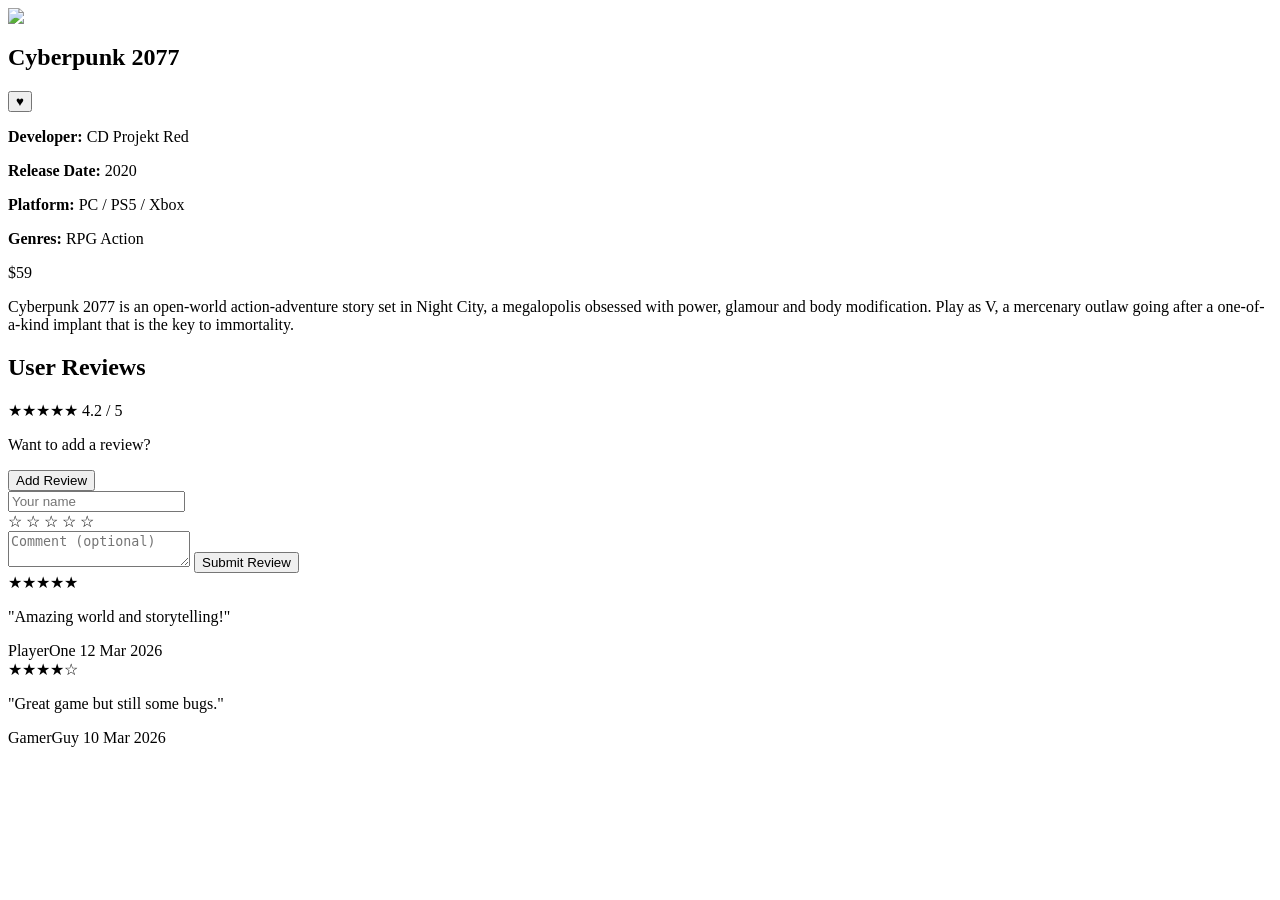
==== src/main/resources/templates/pages/game-details.html @ 26f2b33b "Adds html files for pages" ====
<html xmlns:th="http://www.thymeleaf.org">
<div th:fragment="content">

    <section class="game-details">

        <!-- HERO -->
        <div class="game-hero">

            <div class="game-cover">
                <img src="https://images.igdb.com/igdb/image/upload/t_cover_big/coaczd.jpg">
            </div>

            <div class="game-meta">

                <div class="game-header">

                    <h1 class="game-title">
                        Cyberpunk 2077
                    </h1>

                    <button class="favorite-btn">
                        ♥
                    </button>

                </div>

                <div class="game-info">

                    <p><strong>Developer:</strong> CD Projekt Red</p>
                    <p><strong>Release Date:</strong> 2020</p>
                    <p><strong>Platform:</strong> PC / PS5 / Xbox</p>

                    <p><strong>Genres:</strong>
                        <span class="genre-tag">RPG</span>
                        <span class="genre-tag">Action</span>
                    </p>

                    <p class="game-price">$59</p>

                </div>

                <p class="game-description">
                    Cyberpunk 2077 is an open-world action-adventure story set in Night City,
                    a megalopolis obsessed with power, glamour and body modification.
                    Play as V, a mercenary outlaw going after a one-of-a-kind implant that is the key to immortality.
                </p>

            </div>

        </div>

    </section>


    <section class="reviews-section">

        <div class="reviews-header">

            <h2>User Reviews</h2>

            <div class="rating-average">
                ★★★★★ 4.2 / 5
            </div>

        </div>

        <!-- ADD REVIEW TOGGLE -->

        <div class="add-review-toggle">

            <p class="add-review-text">
                Want to add a review?
            </p>

            <button class="btn btn--ghost" id="toggleReviewForm">
                Add Review
            </button>

        </div>


        <!-- REVIEW FORM -->

        <div class="review-form-container" id="reviewForm">

            <div class="review-rating-select">

                <input type="text" placeholder="Your name">

                <div class="star-rating" id="starRating">

                    <span data-value="1">☆</span>
                    <span data-value="2">☆</span>
                    <span data-value="3">☆</span>
                    <span data-value="4">☆</span>
                    <span data-value="5">☆</span>

                </div>

            </div>

            <textarea placeholder="Comment (optional)"></textarea>

            <button class="btn btn--primary">
                Submit Review
            </button>

        </div>


        <!-- REVIEW LIST -->

        <div class="reviews-list">

            <div class="review-card">

                <div class="review-rating">★★★★★</div>

                <p class="review-text">
                    "Amazing world and storytelling!"
                </p>

                <div class="review-meta">
                    <span>PlayerOne</span>
                    <span>12 Mar 2026</span>
                </div>

            </div>


            <div class="review-card">

                <div class="review-rating">★★★★☆</div>

                <p class="review-text">
                    "Great game but still some bugs."
                </p>

                <div class="review-meta">
                    <span>GamerGuy</span>
                    <span>10 Mar 2026</span>
                </div>

            </div>

        </div>

    </section>


</div>
</html>
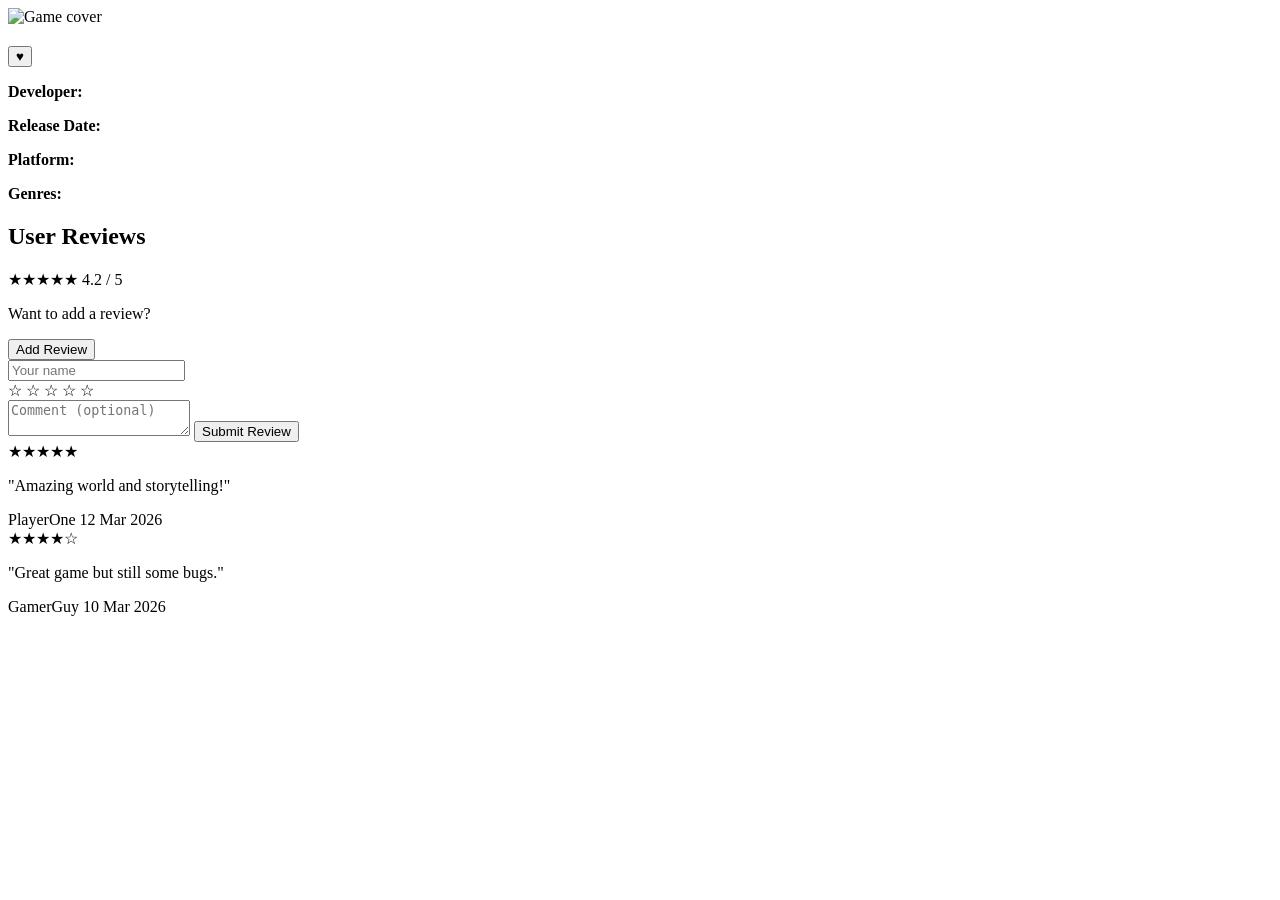
==== commit e1e8b11e: "Update html files to use real data instead of dummy" ====
--- a/src/main/resources/templates/pages/game-details.html
+++ b/src/main/resources/templates/pages/game-details.html
@@ -6,16 +6,18 @@
         <!-- HERO -->
         <div class="game-hero">
 
+            <!-- COVER -->
             <div class="game-cover">
-                <img src="https://images.igdb.com/igdb/image/upload/t_cover_big/coaczd.jpg">
+                <img th:src="${game.imageUrl}" alt="Game cover">
             </div>
 
+            <!-- META -->
             <div class="game-meta">
 
                 <div class="game-header">
 
-                    <h1 class="game-title">
-                        Cyberpunk 2077
+                    <h1 class="game-title"
+                        th:text="${game.title}">
                     </h1>
 
                     <button class="favorite-btn">
@@ -26,23 +28,45 @@
 
                 <div class="game-info">
 
-                    <p><strong>Developer:</strong> CD Projekt Red</p>
-                    <p><strong>Release Date:</strong> 2020</p>
-                    <p><strong>Platform:</strong> PC / PS5 / Xbox</p>
-
-                    <p><strong>Genres:</strong>
-                        <span class="genre-tag">RPG</span>
-                        <span class="genre-tag">Action</span>
+                    <p>
+                        <strong>Developer:</strong>
+                        <span th:text="${game.developer}"></span>
                     </p>
 
-                    <p class="game-price">$59</p>
+                    <p>
+                        <strong>Release Date:</strong>
+                        <span th:text="${#temporals.format(game.releaseDate,'yyyy')}"></span>
+                    </p>
+
+                    <p>
+                        <strong>Platform:</strong>
+                        <span th:text="${game.platform}"></span>
+                    </p>
+
+
+                    <!-- GENRES -->
+                    <p>
+                        <strong>Genres:</strong>
+
+                        <span class="genre-tag"
+                              th:each="genre : ${game.genres}"
+                              th:text="${genre}">
+                    </span>
+
+                    </p>
+
+
+                    <!-- PRICE -->
+                    <p class="game-price"
+                       th:text="${game.price != null ? '$' + game.price : 'Free'}">
+                    </p>
 
                 </div>
 
-                <p class="game-description">
-                    Cyberpunk 2077 is an open-world action-adventure story set in Night City,
-                    a megalopolis obsessed with power, glamour and body modification.
-                    Play as V, a mercenary outlaw going after a one-of-a-kind implant that is the key to immortality.
+
+                <!-- DESCRIPTION -->
+                <p class="game-description"
+                   th:text="${game.description}">
                 </p>
 
             </div>
@@ -50,6 +74,7 @@
         </div>
 
     </section>
+
 
 
     <section class="reviews-section">
@@ -64,7 +89,8 @@
 
         </div>
 
-        <!-- ADD REVIEW TOGGLE -->
+
+        <!-- ADD REVIEW BUTTON -->
 
         <div class="add-review-toggle">
 
@@ -108,7 +134,7 @@
         </div>
 
 
-        <!-- REVIEW LIST -->
+        <!-- REVIEW LIST (still placeholder for now) -->
 
         <div class="reviews-list">
 
@@ -126,7 +152,6 @@
                 </div>
 
             </div>
-
 
             <div class="review-card">
 
@@ -147,6 +172,5 @@
 
     </section>
 
-
 </div>
 </html>
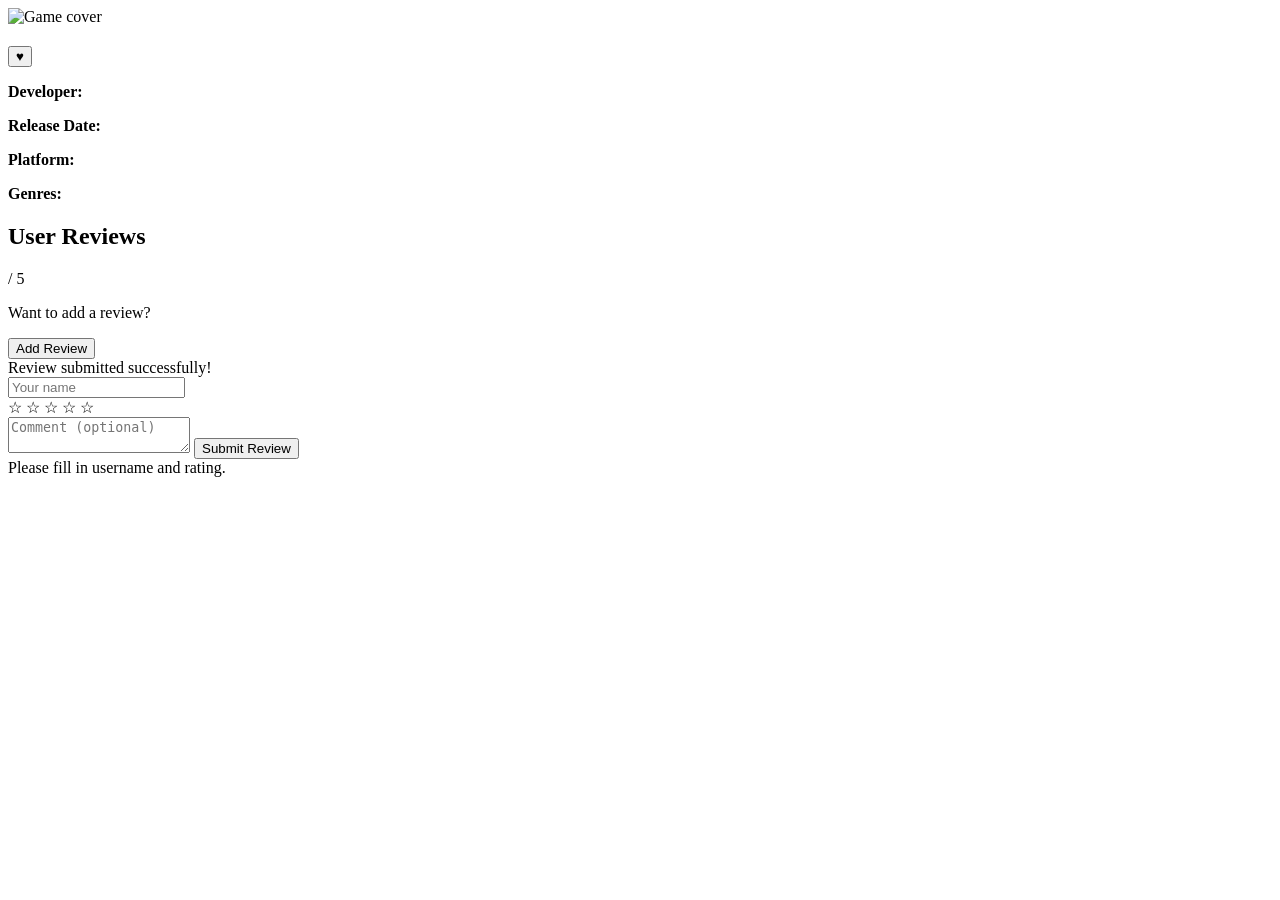
==== commit 1ba67df0: "Fix: add review form binds with real data" ====
--- a/src/main/resources/templates/pages/game-details.html
+++ b/src/main/resources/templates/pages/game-details.html
@@ -43,7 +43,6 @@
                         <span th:text="${game.platform}"></span>
                     </p>
 
-
                     <!-- GENRES -->
                     <p>
                         <strong>Genres:</strong>
@@ -51,10 +50,9 @@
                         <span class="genre-tag"
                               th:each="genre : ${game.genres}"
                               th:text="${genre}">
-                    </span>
+                        </span>
 
                     </p>
-
 
                     <!-- PRICE -->
                     <p class="game-price"
@@ -62,7 +60,6 @@
                     </p>
 
                 </div>
-
 
                 <!-- DESCRIPTION -->
                 <p class="game-description"
@@ -76,22 +73,21 @@
     </section>
 
 
-
     <section class="reviews-section">
 
         <div class="reviews-header">
 
             <h2>User Reviews</h2>
 
-            <div class="rating-average">
-                ★★★★★ 4.2 / 5
+            <div class="rating-average"
+                 th:if="${averageRating > 0}">
+
+                <span th:text="${#numbers.formatDecimal(averageRating,1,1)}"></span> / 5
             </div>
-
         </div>
 
 
         <!-- ADD REVIEW BUTTON -->
-
         <div class="add-review-toggle">
 
             <p class="add-review-text">
@@ -103,67 +99,79 @@
             </button>
 
         </div>
-
+        <div class="form-success"
+             th:if="${param.success}">
+            Review submitted successfully!
+        </div>
 
         <!-- REVIEW FORM -->
+        <form class="review-form-container"
+              id="reviewForm"
+              th:action="@{/games/{id}/reviews(id=${game.id})}"
+              method="post"
+              th:object="${createReviewDTO}"
+              th:classappend="${#fields.hasErrors()} ? 'active'">
 
-        <div class="review-form-container" id="reviewForm">
 
             <div class="review-rating-select">
 
-                <input type="text" placeholder="Your name">
+                <!-- USERNAME -->
+                <input type="text"
+                       placeholder="Your name"
+                       th:field="*{username}">
 
+
+
+                <!-- STARS -->
                 <div class="star-rating" id="starRating">
-
                     <span data-value="1">☆</span>
                     <span data-value="2">☆</span>
                     <span data-value="3">☆</span>
                     <span data-value="4">☆</span>
                     <span data-value="5">☆</span>
-
                 </div>
 
             </div>
 
-            <textarea placeholder="Comment (optional)"></textarea>
+            <!-- HIDDEN RATING -->
+            <input type="hidden" th:field="*{rating}" id="ratingInput">
 
-            <button class="btn btn--primary">
+
+            <!-- COMMENT (OPTIONAL) -->
+            <textarea placeholder="Comment (optional)"
+                      th:field="*{comment}"></textarea>
+
+            <!-- SUBMIT -->
+            <button type="submit" class="btn btn--primary">
                 Submit Review
             </button>
 
-        </div>
+            <div class="form-error"
+                 th:if="${#fields.hasErrors()}">
+                Please fill in username and rating.
+
+            </div>
+
+        </form>
 
 
-        <!-- REVIEW LIST (still placeholder for now) -->
-
+        <!-- REVIEW LIST -->
         <div class="reviews-list">
 
-            <div class="review-card">
+            <div class="review-card"
+                 th:each="review : ${reviews}">
 
-                <div class="review-rating">★★★★★</div>
+                <div class="review-rating"
+                     th:text="${#strings.repeat('★', review.rating)} + ${#strings.repeat('☆', 5 - review.rating)}">
+                </div>
 
-                <p class="review-text">
-                    "Amazing world and storytelling!"
+                <p class="review-text"
+                   th:text="${review.comment}">
                 </p>
 
                 <div class="review-meta">
-                    <span>PlayerOne</span>
-                    <span>12 Mar 2026</span>
-                </div>
-
-            </div>
-
-            <div class="review-card">
-
-                <div class="review-rating">★★★★☆</div>
-
-                <p class="review-text">
-                    "Great game but still some bugs."
-                </p>
-
-                <div class="review-meta">
-                    <span>GamerGuy</span>
-                    <span>10 Mar 2026</span>
+                    <span th:text="${review.username}"></span>
+                    <span th:text="${#temporals.format(review.createdAt,'dd MMM yyyy')}"></span>
                 </div>
 
             </div>
